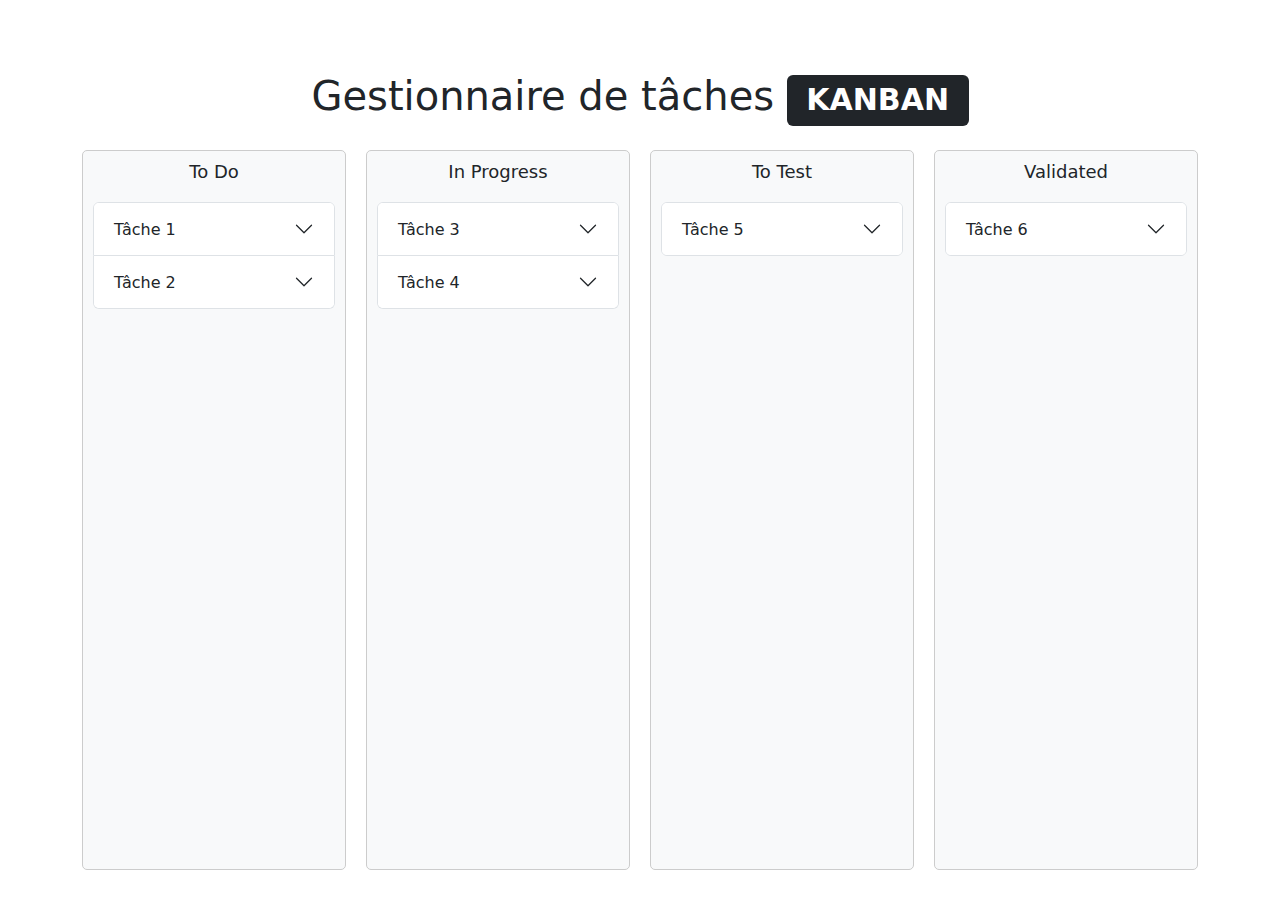
==== src/projet/client/index.html @ 51c3c636 "html projnet" ====
<!DOCTYPE html>
<html lang="fr">

<head>
  <meta charset="UTF-8">
  <meta name="viewport" content="width=device-width, initial-scale=1.0">

  <!-- ================= UNICONS ================= -->
  <link rel="stylesheet" href="https://unicons.iconscout.com/release/v4.0.8/css/line.css"> <!-- normal -->
  <link rel="stylesheet" href="https://unicons.iconscout.com/release/v4.0.8/css/solid.css"> <!-- filled -->
  <link rel="stylesheet" href="https://unicons.iconscout.com/release/v4.0.8/css/thinline.css"> <!-- thin -->

  <!-- ================= CSS ================= -->
  <link rel="stylesheet" href="stylesheets/stylesheet.css">

  <!-- ================= JAVASCRIPT ================= -->
  <script src="javascripts/controllers/indexCtrl.js"></script>
  <script src="javascripts/helpers/jquery-1.10.2.min.js"></script>
  <script src="javascripts/services/servicesHttp.js"></script>

  <!-- ================= BOOTSTRAP ================= -->
  <link rel="stylesheet" href="https://cdn.jsdelivr.net/npm/bootstrap@5.3.3/dist/css/bootstrap.min.css">

  <!-- ================= WEBSITE LOGO ================= -->
  <link rel="icon" href="assets/images/logo.png">

  <title>Gestionnaire de tâches SCRUM</title>
</head>

<body>
  <div class="container py-5">
    <h1 class="text-center pt-4 mb-4">Gestionnaire de tâches <span class="badge text-bg-dark">KANBAN</span></h1>
    <div class="kanban-board">

      <!-- Colonne To do -->
      <div class="kanban-column">
        <h4>To Do <i class="uil uil-file"></i></h4>
        <div class="accordion" id="accordionToDo">

          <!-- Tâche avec Bootstrap en accordéon-->
          <div class="accordion-item">
            <h2 class="accordion-header" id="headingOne">
              <button class="accordion-button collapsed" type="button" data-bs-toggle="collapse"
                data-bs-target="#collapseOne" aria-expanded="false" aria-controls="collapseOne">
                Tâche 1
              </button>
            </h2>
            <div id="collapseOne" class="accordion-collapse collapse" aria-labelledby="headingOne"
              data-bs-parent="#accordionToDo">
              <div class="accordion-body">
                Contenu de la tâche 1.
              </div>
            </div>
          </div>

          <!-- Tâche avec Bootstrap en accordéon-->
          <div class="accordion-item">
            <h2 class="accordion-header" id="headingTwo">
              <button class="accordion-button collapsed" type="button" data-bs-toggle="collapse"
                data-bs-target="#collapseTwo" aria-expanded="false" aria-controls="collapseTwo">
                Tâche 2
              </button>
            </h2>
            <div id="collapseTwo" class="accordion-collapse collapse" aria-labelledby="headingTwo"
              data-bs-parent="#accordionToDo">
              <div class="accordion-body">
                Contenu de la tâche 2.
              </div>
            </div>
          </div>
        </div>
      </div>

      <!-- Colonne In progress-->
      <div class="kanban-column">
        <h4>In Progress <i class="uil uil-edit-alt"></i></h4>
        <div class="accordion" id="accordionInProgress">

          <!-- Tâche avec Bootstrap en accordéon-->
          <div class="accordion-item">
            <h2 class="accordion-header" id="headingThree">
              <button class="accordion-button collapsed" type="button" data-bs-toggle="collapse"
                data-bs-target="#collapseThree" aria-expanded="false" aria-controls="collapseThree">
                Tâche 3
              </button>
            </h2>
            <div id="collapseThree" class="accordion-collapse collapse" aria-labelledby="headingThree"
              data-bs-parent="#accordionInProgress">
              <div class="accordion-body">
                Contenu de la tâche 3.
              </div>
            </div>
          </div>

          <!-- Tâche avec Bootstrap en accordéon-->
          <div class="accordion-item">
            <h2 class="accordion-header" id="headingFour">
              <button class="accordion-button collapsed" type="button" data-bs-toggle="collapse"
                data-bs-target="#collapseFour" aria-expanded="false" aria-controls="collapseFour">
                Tâche 4
              </button>
            </h2>
            <div id="collapseFour" class="accordion-collapse collapse" aria-labelledby="headingFour"
              data-bs-parent="#accordionInProgress">
              <div class="accordion-body">
                Contenu de la tâche 4.
              </div>
            </div>
          </div>
        </div>
      </div>

      <!-- Colonne To test -->
      <div class="kanban-column">
        <h4>To Test <i class="uil uil-check"></i></h4>
        <div class="accordion" id="accordionToTest">

          <!-- Tâche avec Bootstrap en accordéon-->
          <div class="accordion-item">
            <h2 class="accordion-header" id="headingFive">
              <button class="accordion-button collapsed" type="button" data-bs-toggle="collapse"
                data-bs-target="#collapseFive" aria-expanded="false" aria-controls="collapseFive">
                Tâche 5
              </button>
            </h2>
            <div id="collapseFive" class="accordion-collapse collapse" aria-labelledby="headingFive"
              data-bs-parent="#accordionToTest">
              <div class="accordion-body">
                Contenu de la tâche 5.
              </div>
            </div>
          </div>
        </div>
      </div>

      <!-- Colonne Validated -->
      <div class="kanban-column">
        <h4>Validated <i class="uil uil-check-circle"></i></h4>
        <div class="accordion" id="accordionValidated">

          <!-- Tâche avec Bootstrap en accordéon-->
          <div class="accordion-item">
            <h2 class="accordion-header" id="headingSix">
              <button class="accordion-button collapsed" type="button" data-bs-toggle="collapse"
                data-bs-target="#collapseSix" aria-expanded="false" aria-controls="collapseSix">
                Tâche 6
              </button>
            </h2>
            <div id="collapseSix" class="accordion-collapse collapse" aria-labelledby="headingSix"
              data-bs-parent="#accordionValidated">
              <div class="accordion-body">
                Contenu de la tâche 6.
              </div>
            </div>
          </div>
        </div>
      </div>
    </div>
  </div>

  <script src="https://cdn.jsdelivr.net/npm/bootstrap@5.3.3/dist/js/bootstrap.bundle.min.js"></script>
</body>


<!-- PREVIOUS BODY (Sans accordéon Bootstrap)
<body>
  <div class="container py-5">
    <h1 class="text-center pt-4 mb-4">Gestionnaire de tâches <span class="badge text-bg-dark">KANBAN</span></h1>
    <div class="kanban-board">
      <div class="kanban-column">
        <h4>To Do <i class="uil uil-file"></i></h4>
        <div class="card">Tâche 1</div>
        <div class="card">Tâche 2</div>
      </div>
      <div class="kanban-column">
        <h4>In Progress <i class="uil uil-edit-alt"></i></h4>
        <div class="card">Tâche 3</div>
        <div class="card">Tâche 4</div>
      </div>
      <div class="kanban-column">
        <h4>To Test <i class="uil uil-check"></i></h4>
        <div class="card">Tâche 5</div>
      </div>
      <div class="kanban-column">
        <h4>Validated <i class="uil uil-check-circle"></i></h4>
        <div class="card">Tâche 6</div>
      </div>
    </div>
  </div>

  <script src="https://cdn.jsdelivr.net/npm/bootstrap@5.3.3/dist/js/bootstrap.bundle.min.js"></script>
</body>-->

</html>
---- src/projet/client/stylesheets/stylesheet.css ----
body {
    font-family: Arial, sans-serif;
}

.kanban-board {
    display: flex;
    gap: 20px;
}

.kanban-column {
    background-color: #f8f9fa;
    border: 1px solid #ccc;
    border-radius: 5px;
    padding: 10px;
    width: 25%;
    height: 80vh;
    /* Hauteur de la colonne */
    overflow-y: auto;
    /* Permet de défiler si les tâches sont trop nombreuses */
}

.kanban-column h4 {
    text-align: center;
    font-size: 18px;
    margin-bottom: 20px;
}

.card {
    background-color: #ffffff;
    border: 1px solid #ddd;
    border-radius: 5px;
    padding: 15px;
    margin-bottom: 10px;
    box-shadow: 0 2px 5px rgba(0, 0, 0, 0.1);
}
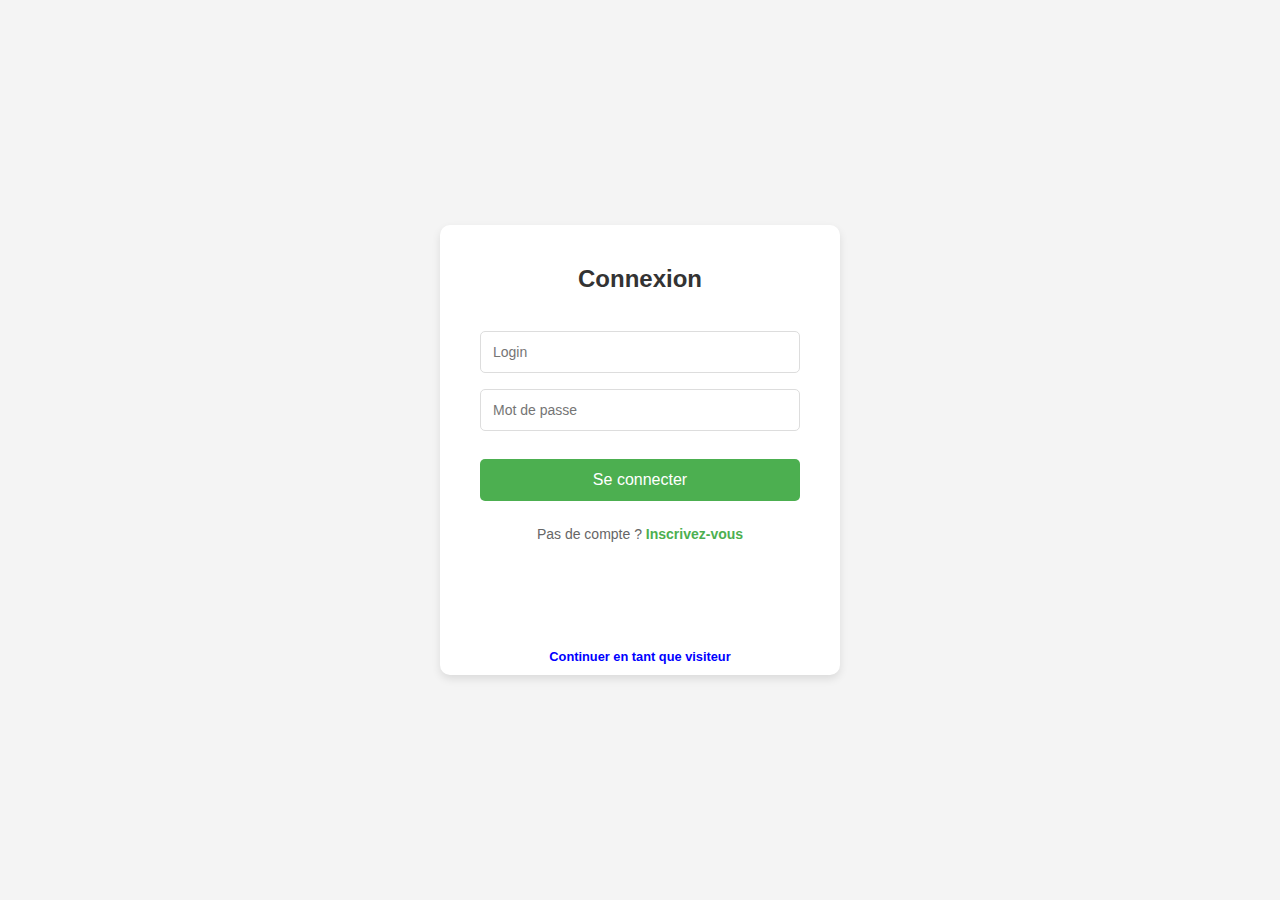
==== commit 6e8b565c: "update" ====
--- a/src/projet/client/index.html
+++ b/src/projet/client/index.html
@@ -2,193 +2,55 @@
 <html lang="fr">
 
 <head>
-  <meta charset="UTF-8">
-  <meta name="viewport" content="width=device-width, initial-scale=1.0">
+    <meta charset="UTF-8">
+    <meta name="viewport" content="width=device-width, initial-scale=1.0">
+    <title>Login/Register Page</title>
 
-  <!-- ================= UNICONS ================= -->
-  <link rel="stylesheet" href="https://unicons.iconscout.com/release/v4.0.8/css/line.css"> <!-- normal -->
-  <link rel="stylesheet" href="https://unicons.iconscout.com/release/v4.0.8/css/solid.css"> <!-- filled -->
-  <link rel="stylesheet" href="https://unicons.iconscout.com/release/v4.0.8/css/thinline.css"> <!-- thin -->
+    <!-- ================= CSS ================= -->
+    <link rel="stylesheet" href="./stylesheets/login.css">
 
-  <!-- ================= CSS ================= -->
-  <link rel="stylesheet" href="stylesheets/stylesheet.css">
-
-  <!-- ================= JAVASCRIPT ================= -->
-  <script src="javascripts/controllers/indexCtrl.js"></script>
-  <script src="javascripts/helpers/jquery-1.10.2.min.js"></script>
-  <script src="javascripts/services/servicesHttp.js"></script>
-
-  <!-- ================= BOOTSTRAP ================= -->
-  <link rel="stylesheet" href="https://cdn.jsdelivr.net/npm/bootstrap@5.3.3/dist/css/bootstrap.min.css">
-
-  <!-- ================= WEBSITE LOGO ================= -->
-  <link rel="icon" href="assets/images/logo.png">
-
-  <title>Gestionnaire de tâches SCRUM</title>
+    <!-- ================= WEBSITE LOGO ================= -->
+    <link rel="icon" href="./assets/images/logo.png">
 </head>
 
 <body>
-  <div class="container py-5">
-    <h1 class="text-center pt-4 mb-4">Gestionnaire de tâches <span class="badge text-bg-dark">KANBAN</span></h1>
-    <div class="kanban-board">
+    <div class="container">
+        <div class="forms">
+            <!-- Formulaire de connexion -->
+            <div class="form-container login-container">
+                <h2>Connexion</h2>
+                <form>
+                    <input type="text" placeholder="Login" required>
+                    <input type="password" placeholder="Mot de passe" required>
+                    <button type="submit">Se connecter</button>
+                </form>
+                <p class="switch-form">
+                    Pas de compte ? <span id="switchToRegister">Inscrivez-vous</span>
+                </p>
+                <p class="visitor-link">
+                    <a href="./views/visitor-view.html">Continuer en tant que visiteur</a>
+                </p>
+            </div>
 
-      <!-- Colonne To do -->
-      <div class="kanban-column">
-        <h4>To Do <i class="uil uil-file"></i></h4>
-        <div class="accordion" id="accordionToDo">
+            <!-- Formulaire d'inscription -->
+            <div class="form-container register-container">
+                <h2>Inscription</h2>
+                <form>
+                    <input type="text" placeholder="Nom" required>
+                    <input type="text" placeholder="Prénom" required>
+                    <input type="text" placeholder="Login" required>
+                    <input type="password" placeholder="Mot de passe" required>
+                    <button type="submit">S'inscrire</button>
+                </form>
+                <p class="switch-form">
+                    Déjà un compte ? <span id="switchToLogin">Connectez-vous</span>
+                </p>
+            </div>
+        </div>
+    </div>
 
-          <!-- Tâche avec Bootstrap en accordéon-->
-          <div class="accordion-item">
-            <h2 class="accordion-header" id="headingOne">
-              <button class="accordion-button collapsed" type="button" data-bs-toggle="collapse"
-                data-bs-target="#collapseOne" aria-expanded="false" aria-controls="collapseOne">
-                Tâche 1
-              </button>
-            </h2>
-            <div id="collapseOne" class="accordion-collapse collapse" aria-labelledby="headingOne"
-              data-bs-parent="#accordionToDo">
-              <div class="accordion-body">
-                Contenu de la tâche 1.
-              </div>
-            </div>
-          </div>
-
-          <!-- Tâche avec Bootstrap en accordéon-->
-          <div class="accordion-item">
-            <h2 class="accordion-header" id="headingTwo">
-              <button class="accordion-button collapsed" type="button" data-bs-toggle="collapse"
-                data-bs-target="#collapseTwo" aria-expanded="false" aria-controls="collapseTwo">
-                Tâche 2
-              </button>
-            </h2>
-            <div id="collapseTwo" class="accordion-collapse collapse" aria-labelledby="headingTwo"
-              data-bs-parent="#accordionToDo">
-              <div class="accordion-body">
-                Contenu de la tâche 2.
-              </div>
-            </div>
-          </div>
-        </div>
-      </div>
-
-      <!-- Colonne In progress-->
-      <div class="kanban-column">
-        <h4>In Progress <i class="uil uil-edit-alt"></i></h4>
-        <div class="accordion" id="accordionInProgress">
-
-          <!-- Tâche avec Bootstrap en accordéon-->
-          <div class="accordion-item">
-            <h2 class="accordion-header" id="headingThree">
-              <button class="accordion-button collapsed" type="button" data-bs-toggle="collapse"
-                data-bs-target="#collapseThree" aria-expanded="false" aria-controls="collapseThree">
-                Tâche 3
-              </button>
-            </h2>
-            <div id="collapseThree" class="accordion-collapse collapse" aria-labelledby="headingThree"
-              data-bs-parent="#accordionInProgress">
-              <div class="accordion-body">
-                Contenu de la tâche 3.
-              </div>
-            </div>
-          </div>
-
-          <!-- Tâche avec Bootstrap en accordéon-->
-          <div class="accordion-item">
-            <h2 class="accordion-header" id="headingFour">
-              <button class="accordion-button collapsed" type="button" data-bs-toggle="collapse"
-                data-bs-target="#collapseFour" aria-expanded="false" aria-controls="collapseFour">
-                Tâche 4
-              </button>
-            </h2>
-            <div id="collapseFour" class="accordion-collapse collapse" aria-labelledby="headingFour"
-              data-bs-parent="#accordionInProgress">
-              <div class="accordion-body">
-                Contenu de la tâche 4.
-              </div>
-            </div>
-          </div>
-        </div>
-      </div>
-
-      <!-- Colonne To test -->
-      <div class="kanban-column">
-        <h4>To Test <i class="uil uil-check"></i></h4>
-        <div class="accordion" id="accordionToTest">
-
-          <!-- Tâche avec Bootstrap en accordéon-->
-          <div class="accordion-item">
-            <h2 class="accordion-header" id="headingFive">
-              <button class="accordion-button collapsed" type="button" data-bs-toggle="collapse"
-                data-bs-target="#collapseFive" aria-expanded="false" aria-controls="collapseFive">
-                Tâche 5
-              </button>
-            </h2>
-            <div id="collapseFive" class="accordion-collapse collapse" aria-labelledby="headingFive"
-              data-bs-parent="#accordionToTest">
-              <div class="accordion-body">
-                Contenu de la tâche 5.
-              </div>
-            </div>
-          </div>
-        </div>
-      </div>
-
-      <!-- Colonne Validated -->
-      <div class="kanban-column">
-        <h4>Validated <i class="uil uil-check-circle"></i></h4>
-        <div class="accordion" id="accordionValidated">
-
-          <!-- Tâche avec Bootstrap en accordéon-->
-          <div class="accordion-item">
-            <h2 class="accordion-header" id="headingSix">
-              <button class="accordion-button collapsed" type="button" data-bs-toggle="collapse"
-                data-bs-target="#collapseSix" aria-expanded="false" aria-controls="collapseSix">
-                Tâche 6
-              </button>
-            </h2>
-            <div id="collapseSix" class="accordion-collapse collapse" aria-labelledby="headingSix"
-              data-bs-parent="#accordionValidated">
-              <div class="accordion-body">
-                Contenu de la tâche 6.
-              </div>
-            </div>
-          </div>
-        </div>
-      </div>
-    </div>
-  </div>
-
-  <script src="https://cdn.jsdelivr.net/npm/bootstrap@5.3.3/dist/js/bootstrap.bundle.min.js"></script>
+    <!-- ================= SCRIPTS ================= -->
+    <script src="./javascripts/helpers/login.js"></script>
 </body>
 
-
-<!-- PREVIOUS BODY (Sans accordéon Bootstrap)
-<body>
-  <div class="container py-5">
-    <h1 class="text-center pt-4 mb-4">Gestionnaire de tâches <span class="badge text-bg-dark">KANBAN</span></h1>
-    <div class="kanban-board">
-      <div class="kanban-column">
-        <h4>To Do <i class="uil uil-file"></i></h4>
-        <div class="card">Tâche 1</div>
-        <div class="card">Tâche 2</div>
-      </div>
-      <div class="kanban-column">
-        <h4>In Progress <i class="uil uil-edit-alt"></i></h4>
-        <div class="card">Tâche 3</div>
-        <div class="card">Tâche 4</div>
-      </div>
-      <div class="kanban-column">
-        <h4>To Test <i class="uil uil-check"></i></h4>
-        <div class="card">Tâche 5</div>
-      </div>
-      <div class="kanban-column">
-        <h4>Validated <i class="uil uil-check-circle"></i></h4>
-        <div class="card">Tâche 6</div>
-      </div>
-    </div>
-  </div>
-
-  <script src="https://cdn.jsdelivr.net/npm/bootstrap@5.3.3/dist/js/bootstrap.bundle.min.js"></script>
-</body>-->
-
 </html>--- a/src/projet/client/stylesheets/login.css
+++ b/src/projet/client/stylesheets/login.css
@@ -0,0 +1,139 @@
+/* Réinitialisation des marges et paddings */
+* {
+    margin: 0;
+    padding: 0;
+    box-sizing: border-box;
+}
+
+/* Style global du body */
+body {
+    font-family: Arial, sans-serif;
+    background-color: #f4f4f4;
+    display: flex;
+    justify-content: center;
+    align-items: center;
+    height: 100vh;
+}
+
+/* Conteneur principal */
+.container {
+    position: relative;
+    width: 100%;
+    max-width: 400px;
+    height: 450px;
+    background-color: #fff;
+    border-radius: 10px;
+    box-shadow: 0 4px 8px rgba(0, 0, 0, 0.1);
+    overflow: hidden;
+}
+
+/* Conteneur des formulaires avec animation */
+.forms {
+    position: absolute;
+    width: 200%;
+    height: 100%;
+    display: flex;
+    transition: transform 0.6s ease-in-out;
+}
+
+/* Conteneur individuel pour chaque formulaire */
+.form-container {
+    width: 50%;
+    padding: 40px;
+}
+
+/* Titres */
+h2 {
+    text-align: center;
+    margin-bottom: 30px;
+    color: #333;
+}
+
+/* Styles des champs de saisie */
+input {
+    width: 100%;
+    padding: 12px;
+    margin: 8px 0;
+    border: 1px solid #ddd;
+    border-radius: 5px;
+    font-size: 14px;
+    transition: border-color 0.3s ease;
+}
+
+input:focus {
+    border-color: #4CAF50;
+    outline: none;
+}
+
+/* Styles du bouton */
+button {
+    width: 100%;
+    padding: 12px;
+    background-color: #4CAF50;
+    border: none;
+    border-radius: 5px;
+    color: white;
+    font-size: 16px;
+    cursor: pointer;
+    transition: background-color 0.3s ease;
+    margin-top: 20px;
+}
+
+button:hover {
+    background-color: #45a049;
+}
+
+/* Texte pour le changement de formulaire */
+.switch-form {
+    text-align: center;
+    margin-top: 25px;
+    font-size: 14px;
+    color: #666;
+}
+
+.switch-form span {
+    color: #4CAF50;
+    cursor: pointer;
+    font-weight: bold;
+}
+
+.switch-form span:hover {
+    text-decoration: underline;
+}
+
+/* Positionnement initial des formulaires */
+.login-container {
+    left: 0;
+    width: 50%;
+}
+
+.register-container {
+    left: 50%;
+    width: 50%;
+}
+
+/* Animation lors du passage en mode inscription */
+.container.register-mode .forms {
+    transform: translateX(-50%);
+}
+
+/* Positionne le lien de visiteur tout en bas du container */
+.visitor-link {
+    position: absolute;
+    bottom: 10px;  /* Ajuste cette valeur selon l'espacement souhaité */
+    left: 0;
+    width: 50%;
+    text-align: center;
+}
+
+/* Style du lien : bleu, gras, et texte plus petit */
+.visitor-link a {
+    color: blue;
+    font-weight: bold;
+    text-decoration: none;
+    font-size: 0.8rem; /* Rend le texte plus petit */
+}
+
+.visitor-link a:hover {
+    text-decoration: underline;
+}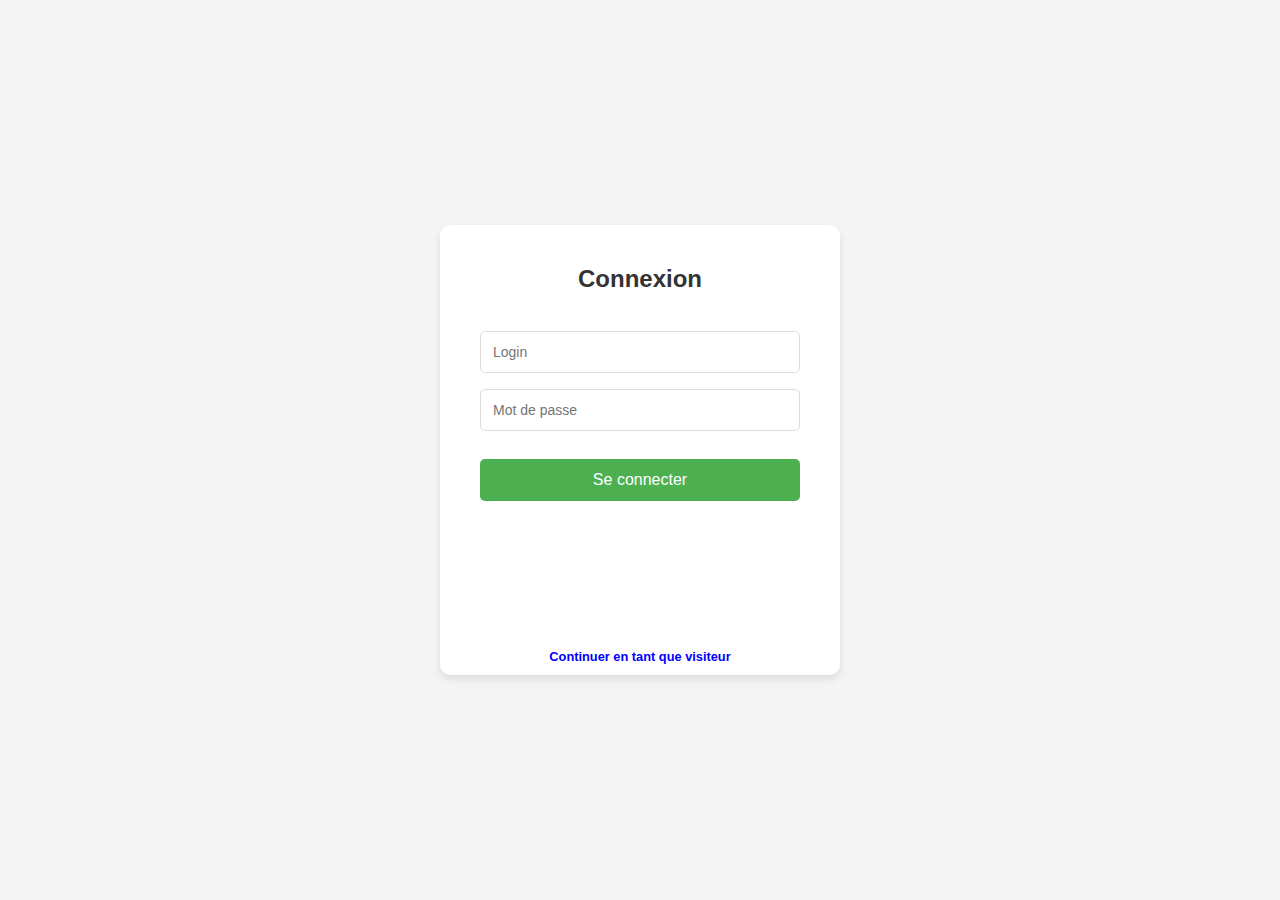
==== commit fc095970: "update" ====
--- a/src/projet/client/index.html
+++ b/src/projet/client/index.html
@@ -19,38 +19,22 @@
             <!-- Formulaire de connexion -->
             <div class="form-container login-container">
                 <h2>Connexion</h2>
-                <form>
+                <form id="loginForm">
                     <input type="text" placeholder="Login" required>
                     <input type="password" placeholder="Mot de passe" required>
                     <button type="submit">Se connecter</button>
                 </form>
-                <p class="switch-form">
-                    Pas de compte ? <span id="switchToRegister">Inscrivez-vous</span>
-                </p>
                 <p class="visitor-link">
                     <a href="./views/visitor-view.html">Continuer en tant que visiteur</a>
-                </p>
-            </div>
-
-            <!-- Formulaire d'inscription -->
-            <div class="form-container register-container">
-                <h2>Inscription</h2>
-                <form>
-                    <input type="text" placeholder="Nom" required>
-                    <input type="text" placeholder="Prénom" required>
-                    <input type="text" placeholder="Login" required>
-                    <input type="password" placeholder="Mot de passe" required>
-                    <button type="submit">S'inscrire</button>
-                </form>
-                <p class="switch-form">
-                    Déjà un compte ? <span id="switchToLogin">Connectez-vous</span>
                 </p>
             </div>
         </div>
     </div>
 
     <!-- ================= SCRIPTS ================= -->
-    <script src="./javascripts/helpers/login.js"></script>
+    <script src="./javascripts/helpers/jquery-1.10.2.min.js"></script>
+    <script src="./javascripts/services/servicesHttp.js"></script>
+    <script src="./javascripts/controllers/indexCtrl.js"></script>
 </body>
 
 </html>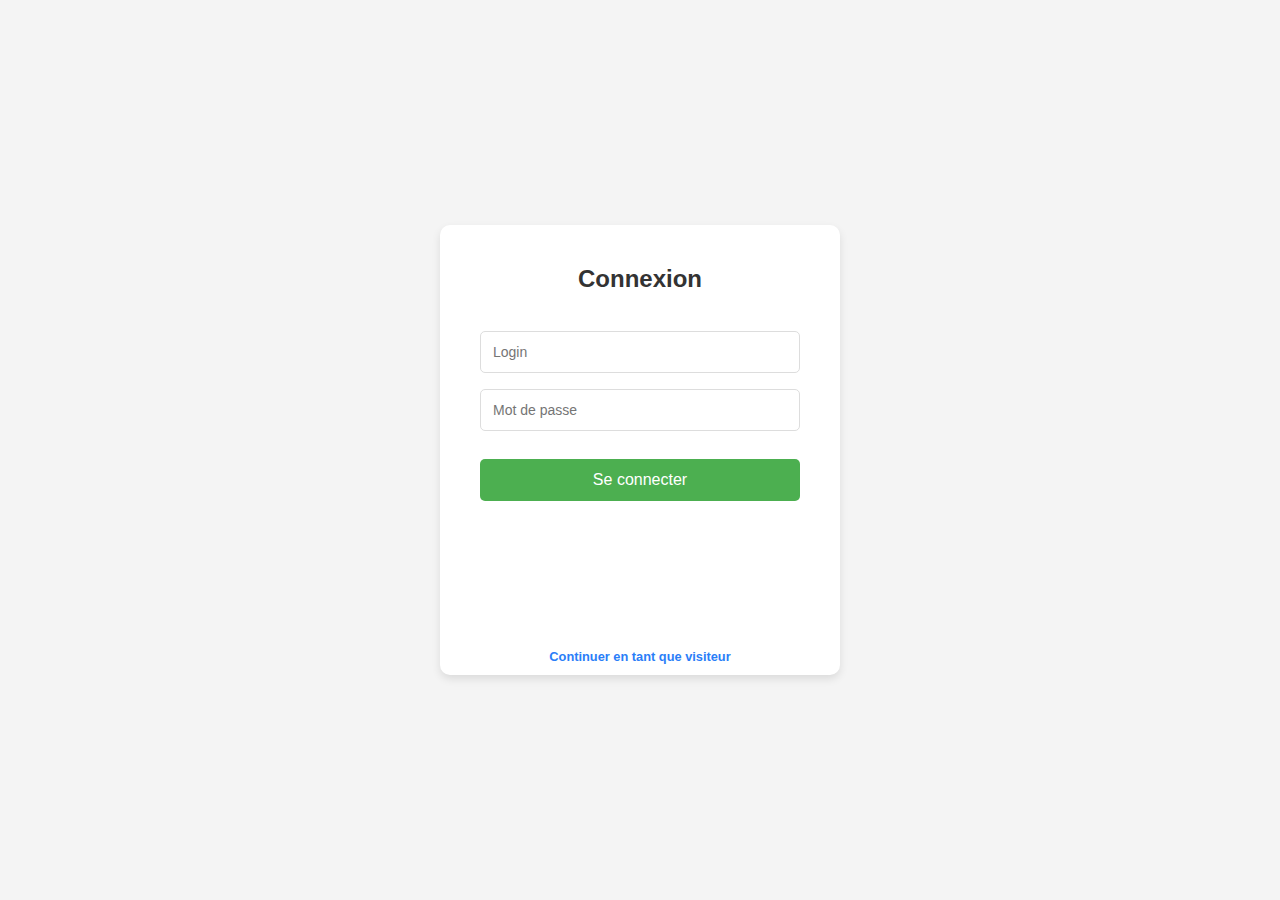
==== commit 2bc2a901: "regex pour login, name, fullname côté client & serveur" ====
--- a/src/projet/client/index.html
+++ b/src/projet/client/index.html
@@ -4,7 +4,7 @@
 <head>
     <meta charset="UTF-8">
     <meta name="viewport" content="width=device-width, initial-scale=1.0">
-    <title>Login/Register Page</title>
+    <title>Login</title>
 
     <!-- ================= CSS ================= -->
     <link rel="stylesheet" href="./stylesheets/login.css">
@@ -20,8 +20,8 @@
             <div class="form-container login-container">
                 <h2>Connexion</h2>
                 <form id="loginForm">
-                    <input type="text" placeholder="Login" required>
-                    <input type="password" placeholder="Mot de passe" required>
+                    <input type="text" name="login" placeholder="Login" pattern="[A-Za-z]+" required>
+                    <input type="password" name="password" placeholder="Mot de passe" required>
                     <button type="submit">Se connecter</button>
                 </form>
                 <p class="visitor-link">
--- a/src/projet/client/stylesheets/login.css
+++ b/src/projet/client/stylesheets/login.css
@@ -5,11 +5,10 @@
     box-sizing: border-box;
 }
 
-/* Style global du body */
 body {
+    display: none;
     font-family: Arial, sans-serif;
     background-color: #f4f4f4;
-    display: flex;
     justify-content: center;
     align-items: center;
     height: 100vh;
@@ -57,7 +56,6 @@
     border: 1px solid #ddd;
     border-radius: 5px;
     font-size: 14px;
-    transition: border-color 0.3s ease;
 }
 
 input:focus {
@@ -65,7 +63,6 @@
     outline: none;
 }
 
-/* Styles du bouton */
 button {
     width: 100%;
     padding: 12px;
@@ -83,44 +80,15 @@
     background-color: #45a049;
 }
 
-/* Texte pour le changement de formulaire */
-.switch-form {
-    text-align: center;
-    margin-top: 25px;
-    font-size: 14px;
-    color: #666;
-}
-
-.switch-form span {
-    color: #4CAF50;
-    cursor: pointer;
-    font-weight: bold;
-}
-
-.switch-form span:hover {
-    text-decoration: underline;
-}
-
-/* Positionnement initial des formulaires */
-.login-container {
-    left: 0;
-    width: 50%;
-}
-
 .register-container {
     left: 50%;
     width: 50%;
 }
 
-/* Animation lors du passage en mode inscription */
-.container.register-mode .forms {
-    transform: translateX(-50%);
-}
-
 /* Positionne le lien de visiteur tout en bas du container */
 .visitor-link {
     position: absolute;
-    bottom: 10px;  /* Ajuste cette valeur selon l'espacement souhaité */
+    bottom: 10px;
     left: 0;
     width: 50%;
     text-align: center;
@@ -128,10 +96,10 @@
 
 /* Style du lien : bleu, gras, et texte plus petit */
 .visitor-link a {
-    color: blue;
+    color: #2a7ef8;
     font-weight: bold;
     text-decoration: none;
-    font-size: 0.8rem; /* Rend le texte plus petit */
+    font-size: 0.8rem;
 }
 
 .visitor-link a:hover {
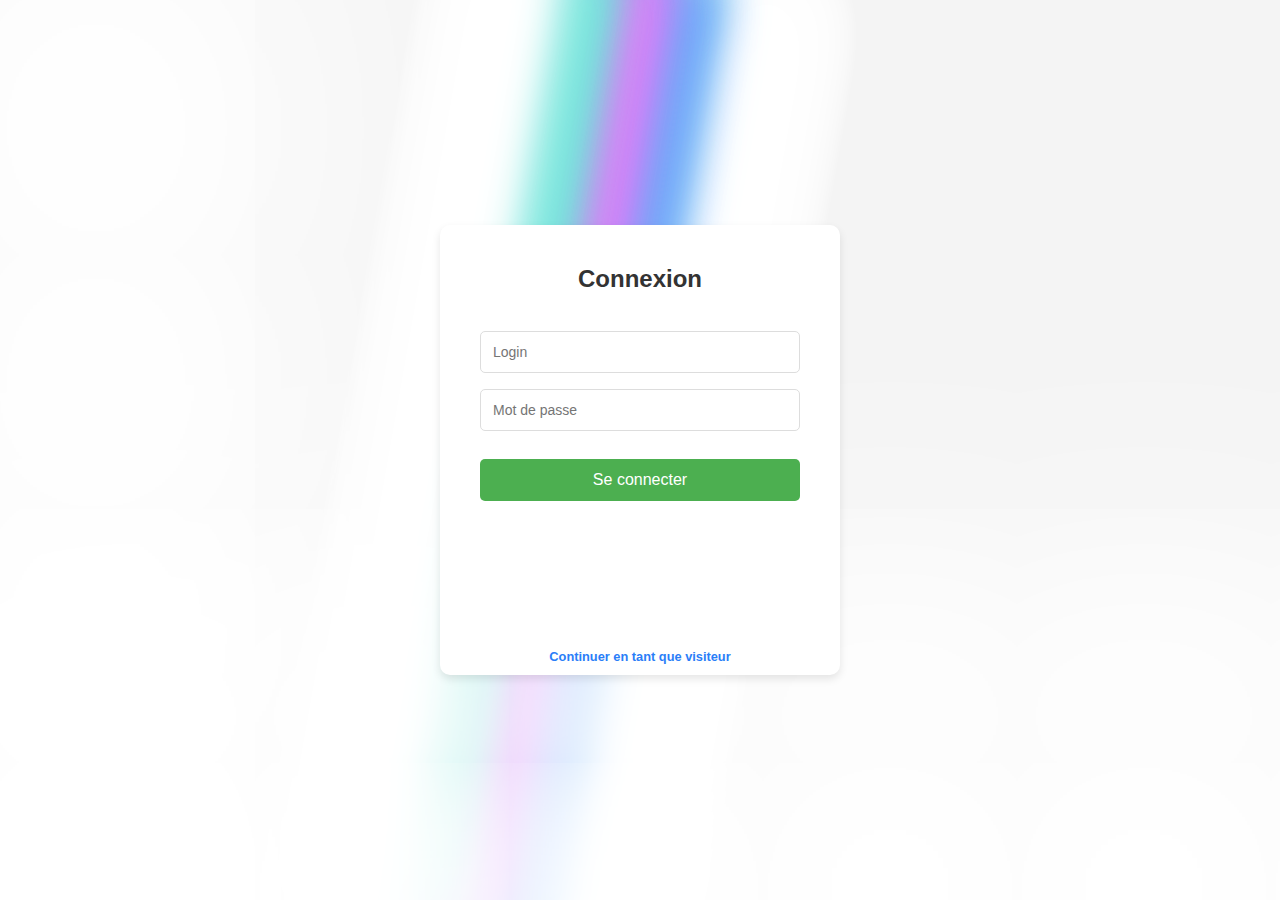
==== commit 53a56f71: "animation on index.html" ====
--- a/src/projet/client/index.html
+++ b/src/projet/client/index.html
@@ -1,4 +1,7 @@
 <!DOCTYPE html>
+<!--
+    @author Lexkalli
+-->
 <html lang="fr">
 
 <head>
@@ -8,12 +11,45 @@
 
     <!-- ================= CSS ================= -->
     <link rel="stylesheet" href="./stylesheets/login.css">
+    <link rel="stylesheet" href="./stylesheets/loginAnimation.css">
 
     <!-- ================= WEBSITE LOGO ================= -->
     <link rel="icon" href="./assets/images/logo.png">
 </head>
 
 <body>
+    <div class="background-layer"></div>
+    <!-- 25 divs pour les arcs-en-ciel -->
+    <div class="rainbow"></div>
+    <div class="rainbow"></div>
+    <div class="rainbow"></div>
+    <div class="rainbow"></div>
+    <div class="rainbow"></div>
+    <div class="rainbow"></div>
+    <div class="rainbow"></div>
+    <div class="rainbow"></div>
+    <div class="rainbow"></div>
+    <div class="rainbow"></div>
+    <div class="rainbow"></div>
+    <div class="rainbow"></div>
+    <div class="rainbow"></div>
+    <div class="rainbow"></div>
+    <div class="rainbow"></div>
+    <div class="rainbow"></div>
+    <div class="rainbow"></div>
+    <div class="rainbow"></div>
+    <div class="rainbow"></div>
+    <div class="rainbow"></div>
+    <div class="rainbow"></div>
+    <div class="rainbow"></div>
+    <div class="rainbow"></div>
+    <div class="rainbow"></div>
+    <div class="rainbow"></div>
+    <!-- Élément pour l'effet horizontal (.h) -->
+    <div class="h"></div>
+    <!-- Élément pour l'effet vertical (.v) -->
+    <div class="v"></div>
+
     <div class="container">
         <div class="forms">
             <!-- Formulaire de connexion -->
@@ -31,6 +67,8 @@
         </div>
     </div>
 
+    </div>
+
     <!-- ================= SCRIPTS ================= -->
     <script src="./javascripts/helpers/jquery-1.10.2.min.js"></script>
     <script src="./javascripts/services/servicesHttp.js"></script>
--- a/src/projet/client/stylesheets/login.css
+++ b/src/projet/client/stylesheets/login.css
@@ -1,3 +1,7 @@
+/*
+    @author Lexkalli
+*/
+
 /* Réinitialisation des marges et paddings */
 * {
     margin: 0;
--- a/src/projet/client/stylesheets/loginAnimation.css
+++ b/src/projet/client/stylesheets/loginAnimation.css
@@ -0,0 +1,190 @@
+body {
+	overflow: hidden;
+}
+
+.rainbow {
+	height: 100vh;
+	width: 0;
+	top: 0;
+	position: absolute;
+	transform: rotate(10deg);
+	transform-origin: top right;
+}
+
+.rainbow:nth-child(1) {
+	box-shadow: -130px 0 80px 40px white, -50px 0 50px 25px #60a5fa, 0 0 50px 25px #e879f9, 50px 0 50px 25px #5eead4, 130px 0 80px 40px white;
+	animation: 44.1s linear infinite slide;
+	animation-delay: -1.8s;
+}
+
+.rainbow:nth-child(2) {
+	box-shadow: -130px 0 80px 40px white, -50px 0 50px 25px #5eead4, 0 0 50px 25px #e879f9, 50px 0 50px 25px #60a5fa, 130px 0 80px 40px white;
+	animation: 43.2s linear infinite slide;
+	animation-delay: -3.6s;
+}
+
+.rainbow:nth-child(3) {
+	box-shadow: -130px 0 80px 40px white, -50px 0 50px 25px #5eead4, 0 0 50px 25px #e879f9, 50px 0 50px 25px #60a5fa, 130px 0 80px 40px white;
+	animation: 42.3s linear infinite slide;
+	animation-delay: -5.4s;
+}
+
+.rainbow:nth-child(4) {
+	box-shadow: -130px 0 80px 40px white, -50px 0 50px 25px #60a5fa, 0 0 50px 25px #e879f9, 50px 0 50px 25px #5eead4, 130px 0 80px 40px white;
+	animation: 41.4s linear infinite slide;
+	animation-delay: -7.2s;
+}
+
+.rainbow:nth-child(5) {
+	box-shadow: -130px 0 80px 40px white, -50px 0 50px 25px #5eead4, 0 0 50px 25px #60a5fa, 50px 0 50px 25px #e879f9, 130px 0 80px 40px white;
+	animation: 40.5s linear infinite slide;
+	animation-delay: -9s;
+}
+
+.rainbow:nth-child(6) {
+	box-shadow: -130px 0 80px 40px white, -50px 0 50px 25px #5eead4, 0 0 50px 25px #60a5fa, 50px 0 50px 25px #e879f9, 130px 0 80px 40px white;
+	animation: 39.6s linear infinite slide;
+	animation-delay: -10.8s;
+}
+
+.rainbow:nth-child(7) {
+	box-shadow: -130px 0 80px 40px white, -50px 0 50px 25px #60a5fa, 0 0 50px 25px #e879f9, 50px 0 50px 25px #5eead4, 130px 0 80px 40px white;
+	animation: 38.7s linear infinite slide;
+	animation-delay: -12.6s;
+}
+
+.rainbow:nth-child(8) {
+	box-shadow: -130px 0 80px 40px white, -50px 0 50px 25px #5eead4, 0 0 50px 25px #e879f9, 50px 0 50px 25px #60a5fa, 130px 0 80px 40px white;
+	animation: 37.8s linear infinite slide;
+	animation-delay: -14.4s;
+}
+
+.rainbow:nth-child(9) {
+	box-shadow: -130px 0 80px 40px white, -50px 0 50px 25px #60a5fa, 0 0 50px 25px #e879f9, 50px 0 50px 25px #5eead4, 130px 0 80px 40px white;
+	animation: 36.9s linear infinite slide;
+	animation-delay: -16.2s;
+}
+
+.rainbow:nth-child(10) {
+	box-shadow: -130px 0 80px 40px white, -50px 0 50px 25px #e879f9, 0 0 50px 25px #5eead4, 50px 0 50px 25px #60a5fa, 130px 0 80px 40px white;
+	animation: 36s linear infinite slide;
+	animation-delay: -18s;
+}
+
+.rainbow:nth-child(11) {
+	box-shadow: -130px 0 80px 40px white, -50px 0 50px 25px #5eead4, 0 0 50px 25px #60a5fa, 50px 0 50px 25px #e879f9, 130px 0 80px 40px white;
+	animation: 35.1s linear infinite slide;
+	animation-delay: -19.8s;
+}
+
+.rainbow:nth-child(12) {
+	box-shadow: -130px 0 80px 40px white, -50px 0 50px 25px #5eead4, 0 0 50px 25px #60a5fa, 50px 0 50px 25px #e879f9, 130px 0 80px 40px white;
+	animation: 34.2s linear infinite slide;
+	animation-delay: -21.6s;
+}
+
+.rainbow:nth-child(13) {
+	box-shadow: -130px 0 80px 40px white, -50px 0 50px 25px #5eead4, 0 0 50px 25px #e879f9, 50px 0 50px 25px #60a5fa, 130px 0 80px 40px white;
+	animation: 33.3s linear infinite slide;
+	animation-delay: -23.4s;
+}
+
+.rainbow:nth-child(14) {
+	box-shadow: -130px 0 80px 40px white, -50px 0 50px 25px #e879f9, 0 0 50px 25px #60a5fa, 50px 0 50px 25px #5eead4, 130px 0 80px 40px white;
+	animation: 32.4s linear infinite slide;
+	animation-delay: -25.2s;
+}
+
+.rainbow:nth-child(15) {
+	box-shadow: -130px 0 80px 40px white, -50px 0 50px 25px #5eead4, 0 0 50px 25px #e879f9, 50px 0 50px 25px #60a5fa, 130px 0 80px 40px white;
+	animation: 31.5s linear infinite slide;
+	animation-delay: -27s;
+}
+
+.rainbow:nth-child(16) {
+	box-shadow: -130px 0 80px 40px white, -50px 0 50px 25px #e879f9, 0 0 50px 25px #60a5fa, 50px 0 50px 25px #5eead4, 130px 0 80px 40px white;
+	animation: 30.6s linear infinite slide;
+	animation-delay: -28.8s;
+}
+
+.rainbow:nth-child(17) {
+	box-shadow: -130px 0 80px 40px white, -50px 0 50px 25px #5eead4, 0 0 50px 25px #e879f9, 50px 0 50px 25px #60a5fa, 130px 0 80px 40px white;
+	animation: 29.7s linear infinite slide;
+	animation-delay: -30.6s;
+}
+
+.rainbow:nth-child(18) {
+	box-shadow: -130px 0 80px 40px white, -50px 0 50px 25px #e879f9, 0 0 50px 25px #60a5fa, 50px 0 50px 25px #5eead4, 130px 0 80px 40px white;
+	animation: 28.8s linear infinite slide;
+	animation-delay: -32.4s;
+}
+
+.rainbow:nth-child(19) {
+	box-shadow: -130px 0 80px 40px white, -50px 0 50px 25px #60a5fa, 0 0 50px 25px #5eead4, 50px 0 50px 25px #e879f9, 130px 0 80px 40px white;
+	animation: 27.9s linear infinite slide;
+	animation-delay: -34.2s;
+}
+
+.rainbow:nth-child(20) {
+	box-shadow: -130px 0 80px 40px white, -50px 0 50px 25px #5eead4, 0 0 50px 25px #e879f9, 50px 0 50px 25px #60a5fa, 130px 0 80px 40px white;
+	animation: 27s linear infinite slide;
+	animation-delay: -36s;
+}
+
+.rainbow:nth-child(21) {
+	box-shadow: -130px 0 80px 40px white, -50px 0 50px 25px #e879f9, 0 0 50px 25px #60a5fa, 50px 0 50px 25px #5eead4, 130px 0 80px 40px white;
+	animation: 26.1s linear infinite slide;
+	animation-delay: -37.8s;
+}
+
+.rainbow:nth-child(22) {
+	box-shadow: -130px 0 80px 40px white, -50px 0 50px 25px #5eead4, 0 0 50px 25px #e879f9, 50px 0 50px 25px #60a5fa, 130px 0 80px 40px white;
+	animation: 25.2s linear infinite slide;
+	animation-delay: -39.6s;
+}
+
+.rainbow:nth-child(23) {
+	box-shadow: -130px 0 80px 40px white, -50px 0 50px 25px #60a5fa, 0 0 50px 25px #e879f9, 50px 0 50px 25px #5eead4, 130px 0 80px 40px white;
+	animation: 24.3s linear infinite slide;
+	animation-delay: -41.4s;
+}
+
+.rainbow:nth-child(24) {
+	box-shadow: -130px 0 80px 40px white, -50px 0 50px 25px #5eead4, 0 0 50px 25px #e879f9, 50px 0 50px 25px #60a5fa, 130px 0 80px 40px white;
+	animation: 23.4s linear infinite slide;
+	animation-delay: -43.2s;
+}
+
+.rainbow:nth-child(25) {
+	box-shadow: -130px 0 80px 40px white, -50px 0 50px 25px #5eead4, 0 0 50px 25px #e879f9, 50px 0 50px 25px #60a5fa, 130px 0 80px 40px white;
+	animation: 22.5s linear infinite slide;
+	animation-delay: -45s;
+}
+
+@keyframes slide {
+	from {
+		right: -25vw;
+	}
+
+	to {
+		right: 125vw;
+	}
+}
+
+.h {
+	box-shadow: 0 0 50vh 40vh white;
+	width: 100vw;
+	height: 0;
+	bottom: 0;
+	left: 0;
+	position: absolute;
+}
+
+.v {
+	box-shadow: 0 0 35vw 25vw white;
+	width: 0;
+	height: 100vh;
+	bottom: 0;
+	left: 0;
+	position: absolute;
+}